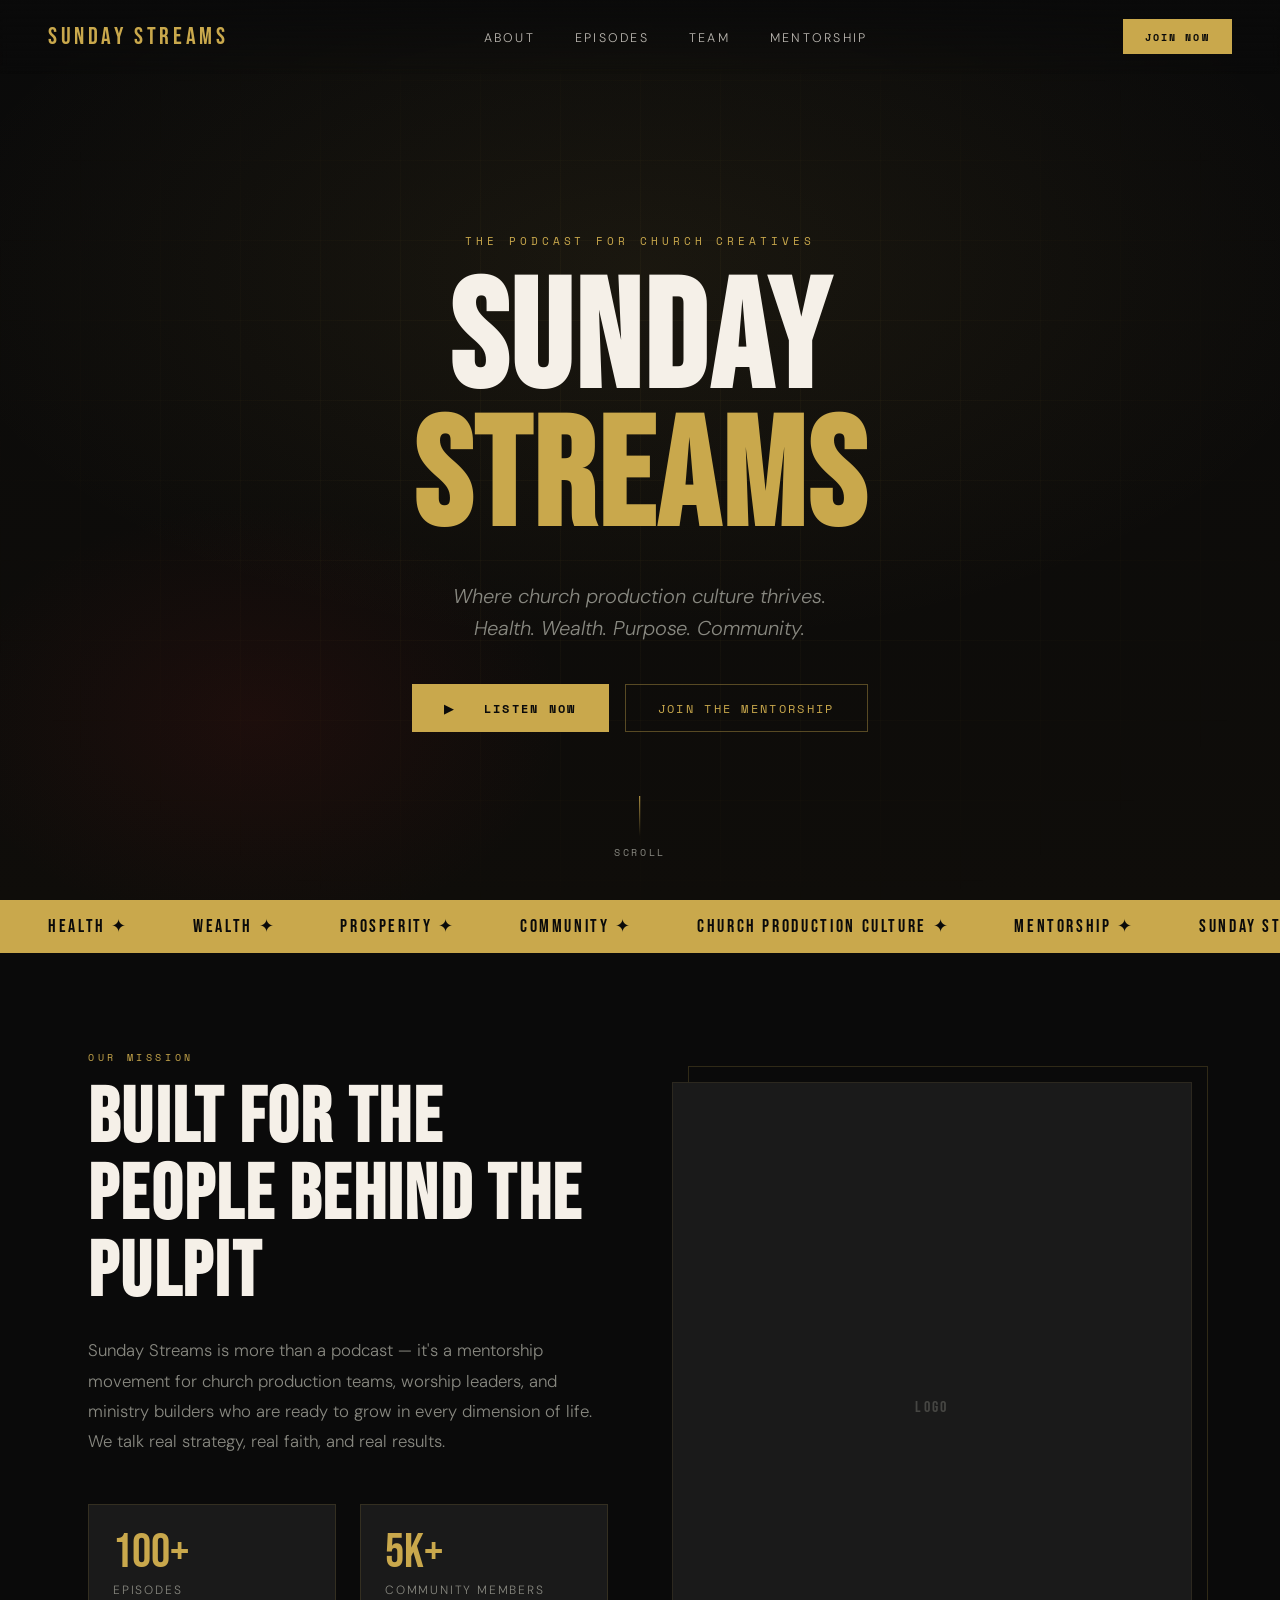
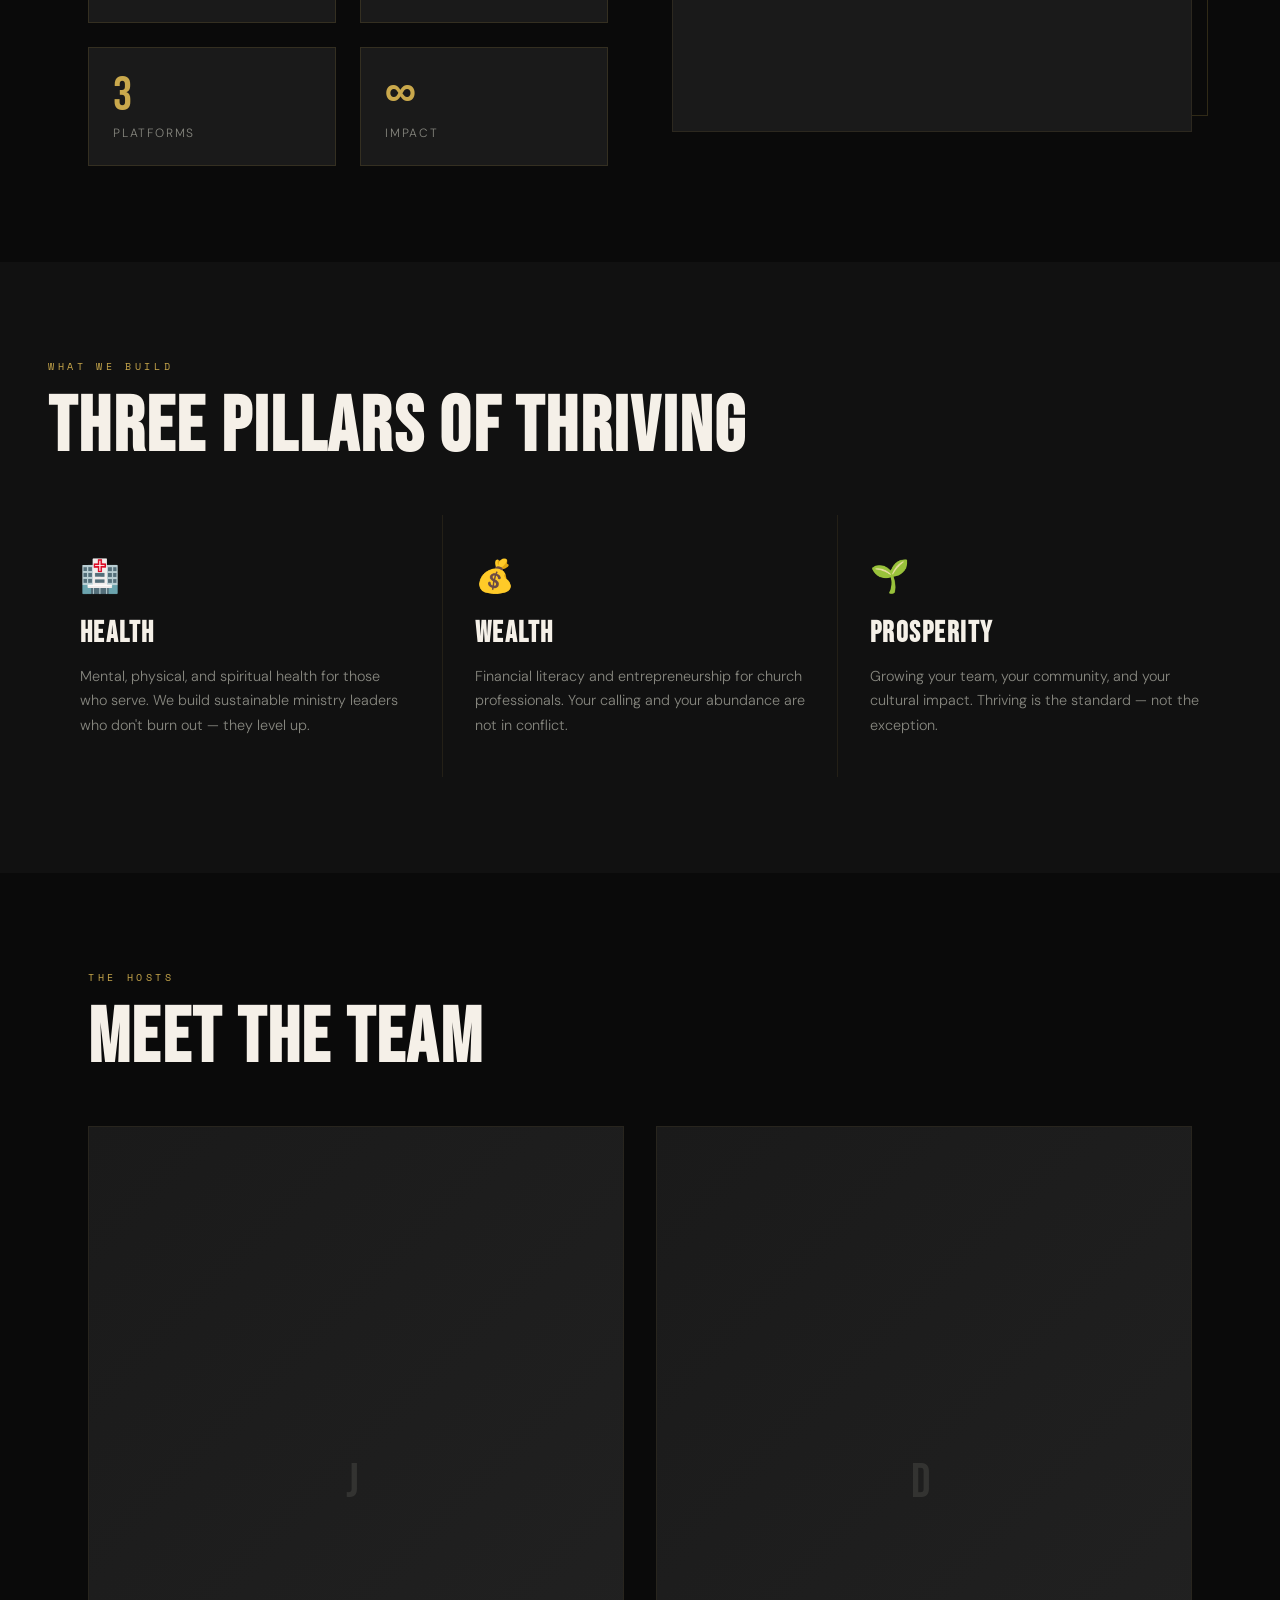
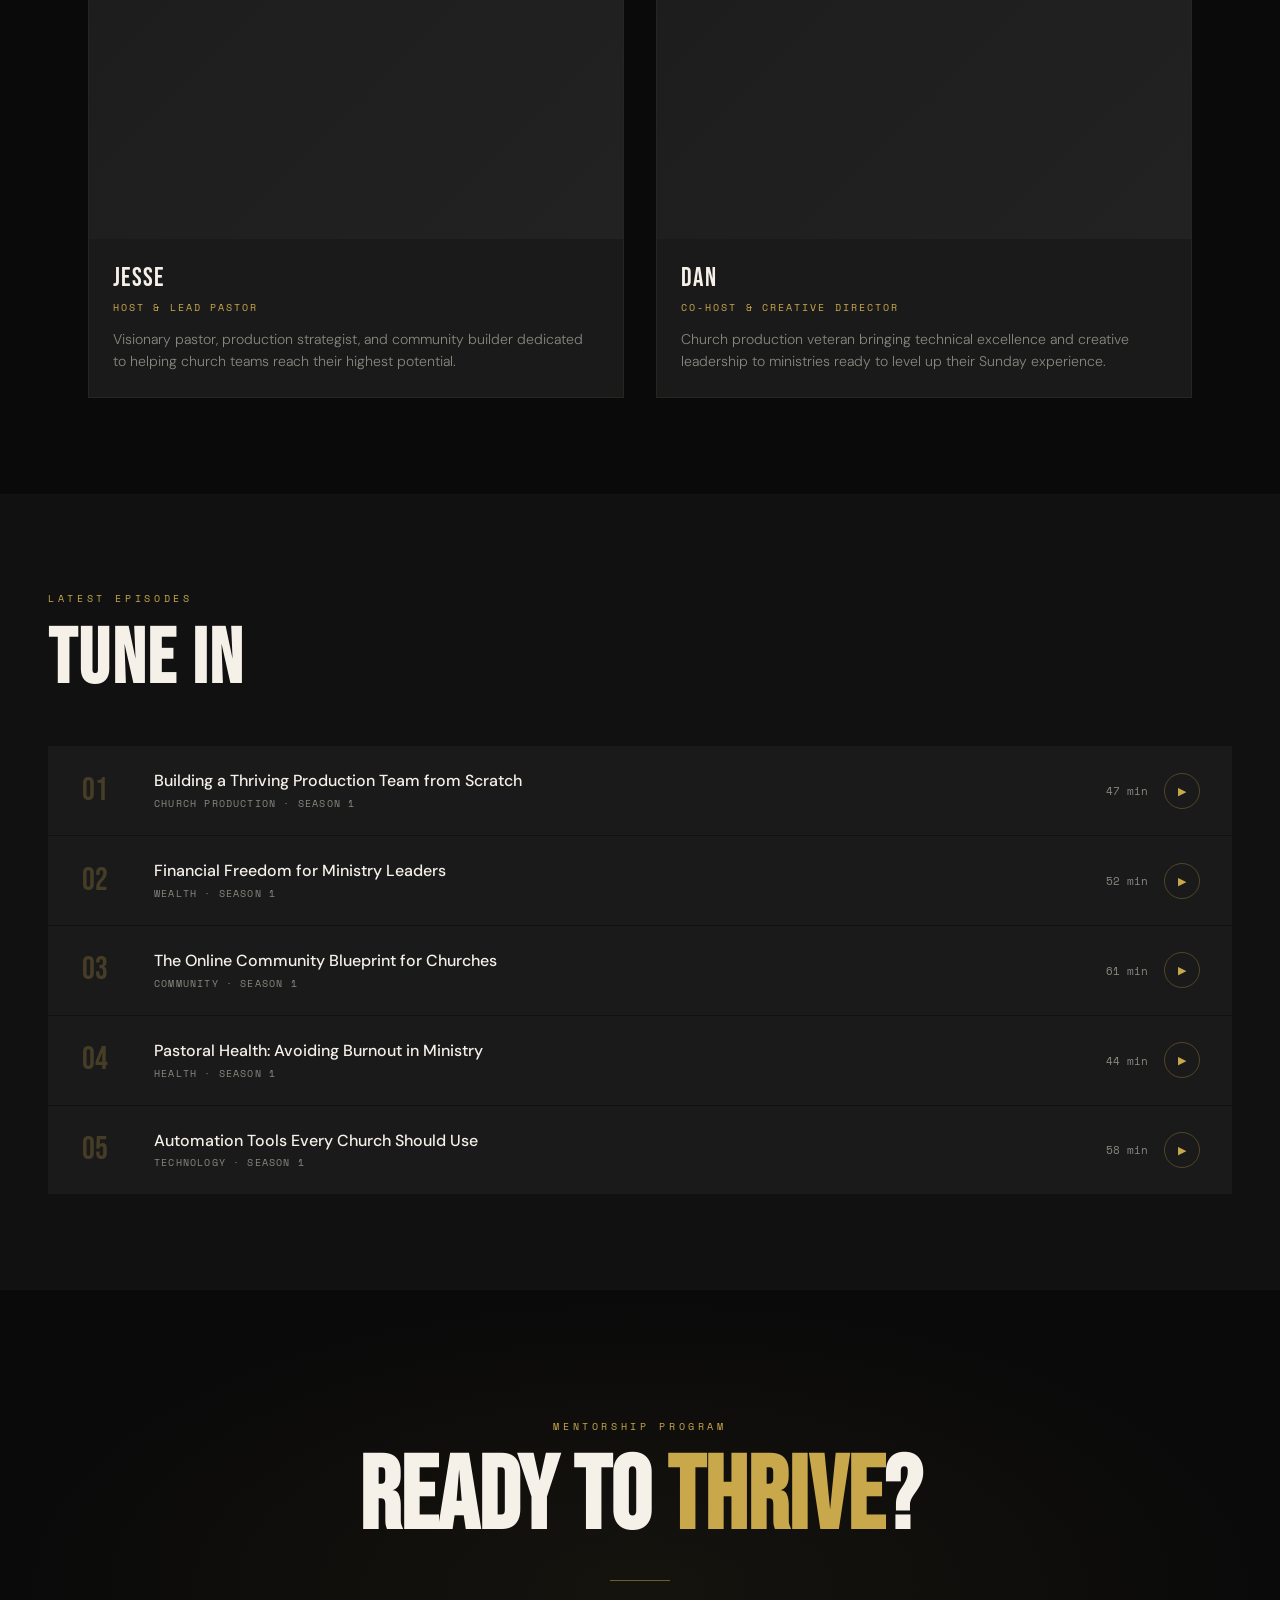
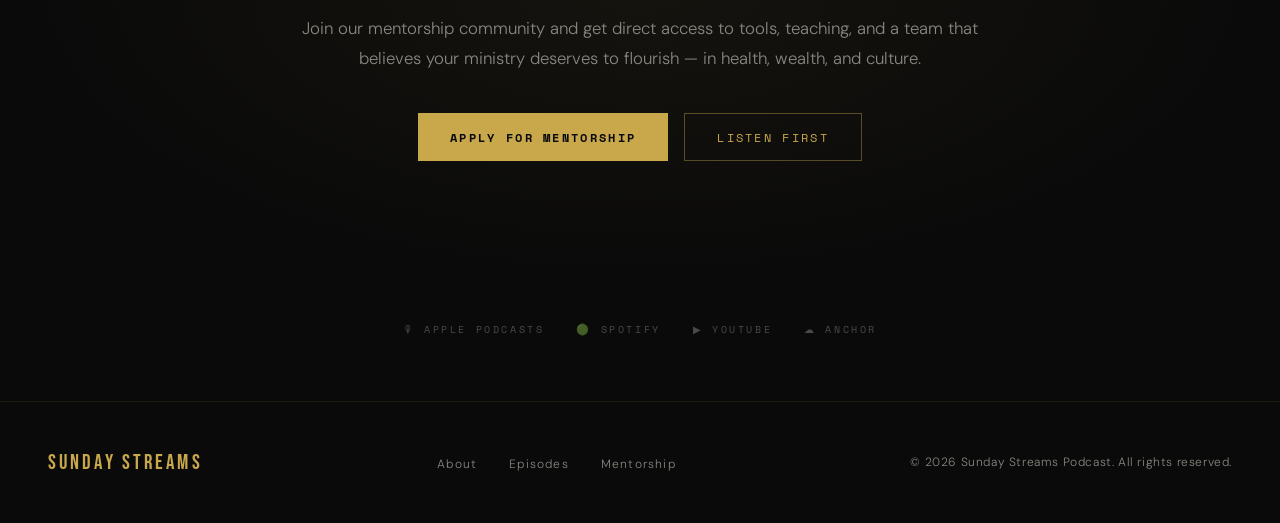
==== index.html @ 744dfc83 "Deploy: Sunday Streams Podcast site rebuild" ====
<!DOCTYPE html>
<html lang="en">
<head>
<meta charset="UTF-8">
<meta name="viewport" content="width=device-width, initial-scale=1.0">
<title>Sunday Streams Podcast | Church Production Culture</title>
<link rel="preconnect" href="https://fonts.googleapis.com">
<link href="https://fonts.googleapis.com/css2?family=Bebas+Neue&family=DM+Sans:ital,wght@0,300;0,400;0,500;1,300&family=Space+Mono:wght@400;700&display=swap" rel="stylesheet">
<style>
  :root {
    --gold: #C9A84C;
    --gold-light: #E8C96A;
    --black: #0A0A0A;
    --dark: #111111;
    --dark-2: #1A1A1A;
    --white: #F5F0E8;
    --grey: #888880;
    --accent: #8B1A1A;
  }

  *, *::before, *::after { box-sizing: border-box; margin: 0; padding: 0; }

  html { scroll-behavior: smooth; }

  body {
    background: var(--black);
    color: var(--white);
    font-family: 'DM Sans', sans-serif;
    font-weight: 300;
    overflow-x: hidden;
  }

  /* ── NAV ── */
  nav {
    position: fixed; top: 0; left: 0; right: 0; z-index: 100;
    display: flex; align-items: center; justify-content: space-between;
    padding: 1.2rem 3rem;
    background: linear-gradient(to bottom, rgba(10,10,10,0.95), transparent);
    backdrop-filter: blur(4px);
  }
  .nav-logo {
    font-family: 'Bebas Neue', sans-serif;
    font-size: 1.5rem;
    letter-spacing: 0.15em;
    color: var(--gold);
    text-decoration: none;
  }
  .nav-links { display: flex; gap: 2.5rem; list-style: none; }
  .nav-links a {
    color: var(--white);
    text-decoration: none;
    font-size: 0.78rem;
    letter-spacing: 0.18em;
    text-transform: uppercase;
    opacity: 0.75;
    transition: opacity 0.2s, color 0.2s;
  }
  .nav-links a:hover { opacity: 1; color: var(--gold); }

  /* ── HERO ── */
  .hero {
    min-height: 100vh;
    display: grid;
    place-items: center;
    position: relative;
    overflow: hidden;
    padding: 8rem 3rem 4rem;
    text-align: center;
  }

  .hero-bg {
    position: absolute; inset: 0;
    background:
      radial-gradient(ellipse 80% 60% at 50% 30%, rgba(201,168,76,0.08) 0%, transparent 70%),
      radial-gradient(ellipse 40% 40% at 20% 80%, rgba(139,26,26,0.12) 0%, transparent 60%),
      linear-gradient(180deg, #0A0A0A 0%, #0f0d0a 100%);
  }

  /* Animated cross/grid lines */
  .hero-bg::before {
    content: '';
    position: absolute; inset: 0;
    background-image:
      linear-gradient(rgba(201,168,76,0.04) 1px, transparent 1px),
      linear-gradient(90deg, rgba(201,168,76,0.04) 1px, transparent 1px);
    background-size: 80px 80px;
    mask-image: radial-gradient(ellipse at center, black 30%, transparent 80%);
  }

  .hero-content { position: relative; z-index: 1; max-width: 900px; }

  .hero-eyebrow {
    font-family: 'Space Mono', monospace;
    font-size: 0.7rem;
    letter-spacing: 0.35em;
    text-transform: uppercase;
    color: var(--gold);
    margin-bottom: 1.5rem;
    opacity: 0;
    animation: fadeUp 0.8s 0.2s forwards;
  }

  .hero-title {
    font-family: 'Bebas Neue', sans-serif;
    font-size: clamp(4.5rem, 12vw, 10rem);
    line-height: 0.9;
    letter-spacing: 0.02em;
    color: var(--white);
    margin-bottom: 0.2em;
    opacity: 0;
    animation: fadeUp 0.8s 0.4s forwards;
  }
  .hero-title span { color: var(--gold); }

  .hero-subtitle {
    font-size: clamp(1rem, 2vw, 1.25rem);
    font-weight: 300;
    font-style: italic;
    color: var(--grey);
    margin: 1.5rem 0 2.5rem;
    opacity: 0;
    animation: fadeUp 0.8s 0.6s forwards;
    line-height: 1.6;
  }

  .hero-ctas {
    display: flex; gap: 1rem; justify-content: center; flex-wrap: wrap;
    opacity: 0;
    animation: fadeUp 0.8s 0.8s forwards;
  }

  .btn-primary {
    display: inline-flex; align-items: center; gap: 0.6rem;
    padding: 0.9rem 2rem;
    background: var(--gold);
    color: var(--black);
    font-family: 'Space Mono', monospace;
    font-size: 0.72rem;
    letter-spacing: 0.2em;
    text-transform: uppercase;
    text-decoration: none;
    font-weight: 700;
    transition: background 0.2s, transform 0.15s;
  }
  .btn-primary:hover { background: var(--gold-light); transform: translateY(-2px); }

  .btn-outline {
    display: inline-flex; align-items: center; gap: 0.6rem;
    padding: 0.9rem 2rem;
    border: 1px solid rgba(201,168,76,0.4);
    color: var(--gold);
    font-family: 'Space Mono', monospace;
    font-size: 0.72rem;
    letter-spacing: 0.2em;
    text-transform: uppercase;
    text-decoration: none;
    transition: border-color 0.2s, background 0.2s, transform 0.15s;
  }
  .btn-outline:hover { border-color: var(--gold); background: rgba(201,168,76,0.06); transform: translateY(-2px); }

  .hero-scroll {
    position: absolute; bottom: 2.5rem; left: 50%; transform: translateX(-50%);
    display: flex; flex-direction: column; align-items: center; gap: 0.5rem;
    color: var(--grey); font-size: 0.65rem; letter-spacing: 0.25em; text-transform: uppercase;
    font-family: 'Space Mono', monospace;
    animation: pulse 2s ease-in-out infinite;
  }
  .scroll-line {
    width: 1px; height: 40px;
    background: linear-gradient(to bottom, var(--gold), transparent);
  }

  /* ── MISSION STRIP ── */
  .mission-strip {
    background: var(--gold);
    padding: 1rem 3rem;
    overflow: hidden;
  }
  .ticker {
    display: flex; gap: 4rem;
    animation: ticker 20s linear infinite;
    white-space: nowrap;
  }
  .ticker span {
    font-family: 'Bebas Neue', sans-serif;
    font-size: 1.1rem;
    letter-spacing: 0.15em;
    color: var(--black);
  }
  .ticker-dot { color: var(--accent); }

  /* ── ABOUT ── */
  .section { padding: 6rem 3rem; max-width: 1200px; margin: 0 auto; }
  .section-label {
    font-family: 'Space Mono', monospace;
    font-size: 0.65rem;
    letter-spacing: 0.35em;
    text-transform: uppercase;
    color: var(--gold);
    margin-bottom: 1rem;
  }
  .section-title {
    font-family: 'Bebas Neue', sans-serif;
    font-size: clamp(2.5rem, 6vw, 5rem);
    line-height: 1;
    letter-spacing: 0.03em;
    color: var(--white);
    margin-bottom: 1.5rem;
  }
  .section-body {
    font-size: 1.05rem;
    line-height: 1.8;
    color: var(--grey);
    max-width: 640px;
  }

  .about-grid {
    display: grid;
    grid-template-columns: 1fr 1fr;
    gap: 4rem;
    align-items: center;
    padding: 6rem 3rem;
    max-width: 1200px;
    margin: 0 auto;
  }

  .about-stats {
    display: grid;
    grid-template-columns: 1fr 1fr;
    gap: 1.5rem;
    margin-top: 3rem;
  }
  .stat-card {
    border: 1px solid rgba(201,168,76,0.15);
    padding: 1.5rem;
    background: var(--dark-2);
  }
  .stat-number {
    font-family: 'Bebas Neue', sans-serif;
    font-size: 3rem;
    color: var(--gold);
    line-height: 1;
  }
  .stat-label {
    font-size: 0.75rem;
    letter-spacing: 0.15em;
    text-transform: uppercase;
    color: var(--grey);
    margin-top: 0.3rem;
  }

  .about-image-block {
    position: relative;
  }
  .about-image-block::before {
    content: '';
    position: absolute;
    top: -1rem; right: -1rem;
    width: 100%; height: 100%;
    border: 1px solid rgba(201,168,76,0.2);
    z-index: 0;
  }
  .about-image-block img {
    width: 100%;
    display: block;
    position: relative;
    z-index: 1;
    filter: grayscale(20%) contrast(1.05);
  }
  .about-image-placeholder {
    width: 100%;
    aspect-ratio: 4/5;
    background: var(--dark-2);
    display: flex;
    align-items: center;
    justify-content: center;
    position: relative;
    z-index: 1;
    border: 1px solid rgba(201,168,76,0.1);
  }
  .placeholder-text {
    font-family: 'Bebas Neue', sans-serif;
    font-size: 1rem;
    letter-spacing: 0.15em;
    color: var(--grey);
    opacity: 0.4;
  }

  /* ── PILLARS ── */
  .pillars-section {
    background: var(--dark);
    padding: 6rem 3rem;
  }
  .pillars-inner { max-width: 1200px; margin: 0 auto; }
  .pillars-grid {
    display: grid;
    grid-template-columns: repeat(3, 1fr);
    gap: 1px;
    background: rgba(201,168,76,0.1);
    margin-top: 3rem;
  }
  .pillar-card {
    background: var(--dark);
    padding: 2.5rem 2rem;
    position: relative;
    overflow: hidden;
    transition: background 0.3s;
  }
  .pillar-card:hover { background: var(--dark-2); }
  .pillar-card::after {
    content: '';
    position: absolute;
    bottom: 0; left: 0; right: 0;
    height: 2px;
    background: var(--gold);
    transform: scaleX(0);
    transition: transform 0.3s;
    transform-origin: left;
  }
  .pillar-card:hover::after { transform: scaleX(1); }

  .pillar-icon {
    font-size: 2rem;
    margin-bottom: 1.2rem;
    display: block;
  }
  .pillar-title {
    font-family: 'Bebas Neue', sans-serif;
    font-size: 1.8rem;
    letter-spacing: 0.05em;
    color: var(--white);
    margin-bottom: 0.8rem;
  }
  .pillar-body {
    font-size: 0.9rem;
    line-height: 1.7;
    color: var(--grey);
  }

  /* ── TEAM ── */
  .team-section { padding: 6rem 3rem; max-width: 1200px; margin: 0 auto; }
  .team-grid {
    display: grid;
    grid-template-columns: repeat(auto-fit, minmax(280px, 1fr));
    gap: 2rem;
    margin-top: 3rem;
  }
  .team-card {
    background: var(--dark-2);
    border: 1px solid rgba(201,168,76,0.08);
    overflow: hidden;
    transition: border-color 0.3s, transform 0.3s;
  }
  .team-card:hover { border-color: rgba(201,168,76,0.3); transform: translateY(-4px); }
  .team-photo {
    width: 100%;
    aspect-ratio: 3/4;
    object-fit: cover;
    display: block;
    filter: grayscale(30%);
    transition: filter 0.3s;
  }
  .team-card:hover .team-photo { filter: grayscale(0); }
  .team-photo-placeholder {
    width: 100%;
    aspect-ratio: 3/4;
    background: linear-gradient(135deg, #1a1a1a, #222);
    display: flex;
    align-items: center;
    justify-content: center;
  }
  .team-info { padding: 1.5rem; }
  .team-name {
    font-family: 'Bebas Neue', sans-serif;
    font-size: 1.6rem;
    letter-spacing: 0.05em;
    color: var(--white);
  }
  .team-role {
    font-family: 'Space Mono', monospace;
    font-size: 0.65rem;
    letter-spacing: 0.2em;
    text-transform: uppercase;
    color: var(--gold);
    margin: 0.3rem 0 0.8rem;
  }
  .team-bio { font-size: 0.88rem; line-height: 1.6; color: var(--grey); }

  /* ── EPISODES ── */
  .episodes-section {
    background: var(--dark);
    padding: 6rem 3rem;
  }
  .episodes-inner { max-width: 1200px; margin: 0 auto; }
  .episode-list { margin-top: 3rem; display: flex; flex-direction: column; gap: 1px; }
  .episode-item {
    background: var(--dark-2);
    display: grid;
    grid-template-columns: auto 1fr auto;
    gap: 1.5rem;
    align-items: center;
    padding: 1.5rem 2rem;
    cursor: pointer;
    transition: background 0.2s;
    border-left: 2px solid transparent;
  }
  .episode-item:hover { background: #222; border-left-color: var(--gold); }
  .ep-num {
    font-family: 'Bebas Neue', sans-serif;
    font-size: 2rem;
    color: rgba(201,168,76,0.25);
    min-width: 3rem;
    line-height: 1;
  }
  .ep-title {
    font-family: 'DM Sans', sans-serif;
    font-size: 1rem;
    font-weight: 500;
    color: var(--white);
    margin-bottom: 0.3rem;
  }
  .ep-meta {
    font-family: 'Space Mono', monospace;
    font-size: 0.62rem;
    letter-spacing: 0.12em;
    color: var(--grey);
    text-transform: uppercase;
  }
  .ep-duration {
    font-family: 'Space Mono', monospace;
    font-size: 0.7rem;
    color: var(--grey);
    white-space: nowrap;
  }
  .play-btn {
    width: 36px; height: 36px;
    border-radius: 50%;
    border: 1px solid rgba(201,168,76,0.3);
    display: flex; align-items: center; justify-content: center;
    color: var(--gold);
    font-size: 0.7rem;
    transition: background 0.2s, border-color 0.2s;
    flex-shrink: 0;
  }
  .episode-item:hover .play-btn { background: var(--gold); color: var(--black); border-color: var(--gold); }

  /* ── MENTORSHIP CTA ── */
  .cta-section {
    padding: 8rem 3rem;
    text-align: center;
    position: relative;
    overflow: hidden;
  }
  .cta-section::before {
    content: '';
    position: absolute; inset: 0;
    background: radial-gradient(ellipse 70% 70% at 50% 50%, rgba(201,168,76,0.06) 0%, transparent 70%);
  }
  .cta-inner { position: relative; z-index: 1; max-width: 700px; margin: 0 auto; }
  .cta-title {
    font-family: 'Bebas Neue', sans-serif;
    font-size: clamp(3rem, 8vw, 7rem);
    line-height: 0.95;
    color: var(--white);
    margin-bottom: 1.5rem;
  }
  .cta-title em { color: var(--gold); font-style: normal; }
  .cta-body {
    font-size: 1.05rem;
    line-height: 1.8;
    color: var(--grey);
    margin-bottom: 2.5rem;
  }
  .divider {
    width: 60px; height: 1px;
    background: var(--gold);
    margin: 2rem auto;
    opacity: 0.5;
  }

  /* ── PLATFORMS ── */
  .platforms {
    display: flex;
    justify-content: center;
    gap: 2rem;
    flex-wrap: wrap;
    padding: 2rem 3rem 4rem;
    opacity: 0.5;
  }
  .platform-badge {
    font-family: 'Space Mono', monospace;
    font-size: 0.65rem;
    letter-spacing: 0.25em;
    text-transform: uppercase;
    color: var(--grey);
    display: flex;
    align-items: center;
    gap: 0.5rem;
    text-decoration: none;
    transition: color 0.2s, opacity 0.2s;
  }
  .platform-badge:hover { color: var(--gold); opacity: 1; }

  /* ── FOOTER ── */
  footer {
    border-top: 1px solid rgba(201,168,76,0.1);
    padding: 3rem;
    display: flex;
    justify-content: space-between;
    align-items: center;
    flex-wrap: wrap;
    gap: 1rem;
  }
  .footer-logo {
    font-family: 'Bebas Neue', sans-serif;
    font-size: 1.3rem;
    letter-spacing: 0.15em;
    color: var(--gold);
  }
  .footer-copy {
    font-size: 0.75rem;
    color: var(--grey);
    letter-spacing: 0.05em;
  }
  .footer-links {
    display: flex; gap: 2rem; list-style: none;
  }
  .footer-links a {
    color: var(--grey);
    text-decoration: none;
    font-size: 0.75rem;
    letter-spacing: 0.1em;
    transition: color 0.2s;
  }
  .footer-links a:hover { color: var(--gold); }

  /* ── ANIMATIONS ── */
  @keyframes fadeUp {
    from { opacity: 0; transform: translateY(24px); }
    to { opacity: 1; transform: translateY(0); }
  }
  @keyframes ticker {
    from { transform: translateX(0); }
    to { transform: translateX(-50%); }
  }
  @keyframes pulse {
    0%, 100% { opacity: 0.4; }
    50% { opacity: 1; }
  }

  /* ── RESPONSIVE ── */
  @media (max-width: 768px) {
    nav { padding: 1rem 1.5rem; }
    .nav-links { display: none; }
    .about-grid { grid-template-columns: 1fr; gap: 2rem; }
    .pillars-grid { grid-template-columns: 1fr; }
    .section, .team-section { padding: 4rem 1.5rem; }
    .pillars-section, .episodes-section { padding: 4rem 1.5rem; }
    footer { flex-direction: column; text-align: center; padding: 2rem 1.5rem; }
  }
</style>
</head>
<body>

<!-- NAV -->
<nav>
  <a href="#" class="nav-logo">Sunday Streams</a>
  <ul class="nav-links">
    <li><a href="#about">About</a></li>
    <li><a href="#episodes">Episodes</a></li>
    <li><a href="#team">Team</a></li>
    <li><a href="#mentorship">Mentorship</a></li>
  </ul>
  <a href="#mentorship" class="btn-primary" style="padding:0.6rem 1.4rem;font-size:0.65rem;">Join Now</a>
</nav>

<!-- HERO -->
<section class="hero">
  <div class="hero-bg"></div>
  <div class="hero-content">
    <p class="hero-eyebrow">The Podcast for Church Creatives</p>
    <h1 class="hero-title">Sunday<br><span>Streams</span></h1>
    <p class="hero-subtitle">
      Where church production culture thrives.<br>
      Health. Wealth. Purpose. Community.
    </p>
    <div class="hero-ctas">
      <a href="#episodes" class="btn-primary">▶ &nbsp; Listen Now</a>
      <a href="#mentorship" class="btn-outline">Join the Mentorship</a>
    </div>
  </div>
  <div class="hero-scroll">
    <div class="scroll-line"></div>
    Scroll
  </div>
</section>

<!-- TICKER -->
<div class="mission-strip">
  <div class="ticker">
    <span>Health <span class="ticker-dot">✦</span></span>
    <span>Wealth <span class="ticker-dot">✦</span></span>
    <span>Prosperity <span class="ticker-dot">✦</span></span>
    <span>Community <span class="ticker-dot">✦</span></span>
    <span>Church Production Culture <span class="ticker-dot">✦</span></span>
    <span>Mentorship <span class="ticker-dot">✦</span></span>
    <span>Sunday Streams Podcast <span class="ticker-dot">✦</span></span>
    <!-- duplicate for seamless loop -->
    <span>Health <span class="ticker-dot">✦</span></span>
    <span>Wealth <span class="ticker-dot">✦</span></span>
    <span>Prosperity <span class="ticker-dot">✦</span></span>
    <span>Community <span class="ticker-dot">✦</span></span>
    <span>Church Production Culture <span class="ticker-dot">✦</span></span>
    <span>Mentorship <span class="ticker-dot">✦</span></span>
    <span>Sunday Streams Podcast <span class="ticker-dot">✦</span></span>
  </div>
</div>

<!-- ABOUT -->
<div id="about" class="about-grid">
  <div>
    <p class="section-label">Our Mission</p>
    <h2 class="section-title">Built for the People Behind the Pulpit</h2>
    <p class="section-body">
      Sunday Streams is more than a podcast — it's a mentorship movement for church production teams, 
      worship leaders, and ministry builders who are ready to grow in every dimension of life.
      We talk real strategy, real faith, and real results.
    </p>
    <div class="about-stats">
      <div class="stat-card">
        <div class="stat-number">100+</div>
        <div class="stat-label">Episodes</div>
      </div>
      <div class="stat-card">
        <div class="stat-number">5K+</div>
        <div class="stat-label">Community Members</div>
      </div>
      <div class="stat-card">
        <div class="stat-number">3</div>
        <div class="stat-label">Platforms</div>
      </div>
      <div class="stat-card">
        <div class="stat-number">∞</div>
        <div class="stat-label">Impact</div>
      </div>
    </div>
  </div>
  <div class="about-image-block">
    <div class="about-image-placeholder">
      <span class="placeholder-text">Logo</span>
    </div>
  </div>
</div>

<!-- PILLARS -->
<section class="pillars-section">
  <div class="pillars-inner">
    <p class="section-label">What We Build</p>
    <h2 class="section-title">Three Pillars of Thriving</h2>
    <div class="pillars-grid">
      <div class="pillar-card">
        <span class="pillar-icon">🏥</span>
        <h3 class="pillar-title">Health</h3>
        <p class="pillar-body">
          Mental, physical, and spiritual health for those who serve. 
          We build sustainable ministry leaders who don't burn out — they level up.
        </p>
      </div>
      <div class="pillar-card">
        <span class="pillar-icon">💰</span>
        <h3 class="pillar-title">Wealth</h3>
        <p class="pillar-body">
          Financial literacy and entrepreneurship for church professionals. 
          Your calling and your abundance are not in conflict.
        </p>
      </div>
      <div class="pillar-card">
        <span class="pillar-icon">🌱</span>
        <h3 class="pillar-title">Prosperity</h3>
        <p class="pillar-body">
          Growing your team, your community, and your cultural impact. 
          Thriving is the standard — not the exception.
        </p>
      </div>
    </div>
  </div>
</section>

<!-- TEAM -->
<section id="team" class="team-section">
  <p class="section-label">The Hosts</p>
  <h2 class="section-title">Meet the Team</h2>
  <div class="team-grid">
    <div class="team-card">
      <div class="team-photo-placeholder">
        <span class="placeholder-text" style="font-size:3rem;opacity:0.2;">J</span>
      </div>
      <div class="team-info">
        <div class="team-name">Jesse</div>
        <div class="team-role">Host & Lead Pastor</div>
        <p class="team-bio">Visionary pastor, production strategist, and community builder dedicated to helping church teams reach their highest potential.</p>
      </div>
    </div>
    <div class="team-card">
      <div class="team-photo-placeholder">
        <span class="placeholder-text" style="font-size:3rem;opacity:0.2;">D</span>
      </div>
      <div class="team-info">
        <div class="team-name">Dan</div>
        <div class="team-role">Co-Host & Creative Director</div>
        <p class="team-bio">Church production veteran bringing technical excellence and creative leadership to ministries ready to level up their Sunday experience.</p>
      </div>
    </div>
  </div>
</section>

<!-- EPISODES -->
<section id="episodes" class="episodes-section">
  <div class="episodes-inner">
    <p class="section-label">Latest Episodes</p>
    <h2 class="section-title">Tune In</h2>
    <div class="episode-list">
      <div class="episode-item">
        <div class="ep-num">01</div>
        <div>
          <div class="ep-title">Building a Thriving Production Team from Scratch</div>
          <div class="ep-meta">Church Production · Season 1</div>
        </div>
        <div style="display:flex;align-items:center;gap:1rem;">
          <span class="ep-duration">47 min</span>
          <div class="play-btn">▶</div>
        </div>
      </div>
      <div class="episode-item">
        <div class="ep-num">02</div>
        <div>
          <div class="ep-title">Financial Freedom for Ministry Leaders</div>
          <div class="ep-meta">Wealth · Season 1</div>
        </div>
        <div style="display:flex;align-items:center;gap:1rem;">
          <span class="ep-duration">52 min</span>
          <div class="play-btn">▶</div>
        </div>
      </div>
      <div class="episode-item">
        <div class="ep-num">03</div>
        <div>
          <div class="ep-title">The Online Community Blueprint for Churches</div>
          <div class="ep-meta">Community · Season 1</div>
        </div>
        <div style="display:flex;align-items:center;gap:1rem;">
          <span class="ep-duration">61 min</span>
          <div class="play-btn">▶</div>
        </div>
      </div>
      <div class="episode-item">
        <div class="ep-num">04</div>
        <div>
          <div class="ep-title">Pastoral Health: Avoiding Burnout in Ministry</div>
          <div class="ep-meta">Health · Season 1</div>
        </div>
        <div style="display:flex;align-items:center;gap:1rem;">
          <span class="ep-duration">44 min</span>
          <div class="play-btn">▶</div>
        </div>
      </div>
      <div class="episode-item">
        <div class="ep-num">05</div>
        <div>
          <div class="ep-title">Automation Tools Every Church Should Use</div>
          <div class="ep-meta">Technology · Season 1</div>
        </div>
        <div style="display:flex;align-items:center;gap:1rem;">
          <span class="ep-duration">58 min</span>
          <div class="play-btn">▶</div>
        </div>
      </div>
    </div>
  </div>
</section>

<!-- MENTORSHIP CTA -->
<section id="mentorship" class="cta-section">
  <div class="cta-inner">
    <p class="section-label">Mentorship Program</p>
    <h2 class="cta-title">Ready to <em>Thrive</em>?</h2>
    <div class="divider"></div>
    <p class="cta-body">
      Join our mentorship community and get direct access to tools, teaching, 
      and a team that believes your ministry deserves to flourish — in health, wealth, and culture.
    </p>
    <div style="display:flex;gap:1rem;justify-content:center;flex-wrap:wrap;">
      <a href="#" class="btn-primary">Apply for Mentorship</a>
      <a href="#episodes" class="btn-outline">Listen First</a>
    </div>
  </div>
</section>

<!-- PLATFORMS -->
<div class="platforms">
  <a href="#" class="platform-badge">🎙 Apple Podcasts</a>
  <a href="#" class="platform-badge">🟢 Spotify</a>
  <a href="#" class="platform-badge">▶ YouTube</a>
  <a href="#" class="platform-badge">☁ Anchor</a>
</div>

<!-- FOOTER -->
<footer>
  <div class="footer-logo">Sunday Streams</div>
  <ul class="footer-links">
    <li><a href="#about">About</a></li>
    <li><a href="#episodes">Episodes</a></li>
    <li><a href="#mentorship">Mentorship</a></li>
  </ul>
  <p class="footer-copy">© 2026 Sunday Streams Podcast. All rights reserved.</p>
</footer>

</body>
</html>
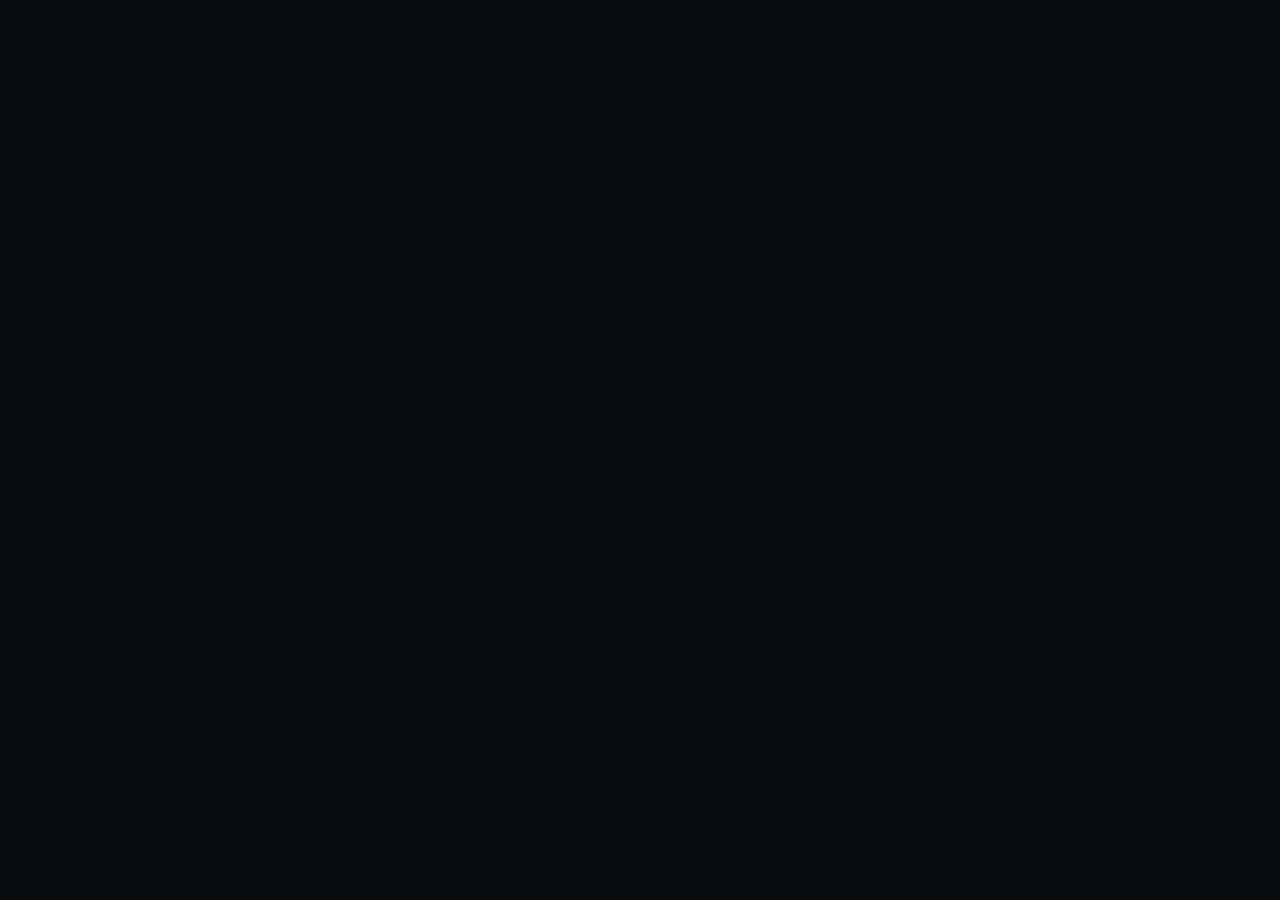
==== commit 8c08f173: "WIJTY site: static site for Who Is Jesus To You (orphan branch, served via Vercel) Rev 7 build: caps" ====
--- a/index.html
+++ b/index.html
@@ -1,819 +1 @@
-<!DOCTYPE html>
-<html lang="en">
-<head>
-<meta charset="UTF-8">
-<meta name="viewport" content="width=device-width, initial-scale=1.0">
-<title>Sunday Streams Podcast | Church Production Culture</title>
-<link rel="preconnect" href="https://fonts.googleapis.com">
-<link href="https://fonts.googleapis.com/css2?family=Bebas+Neue&family=DM+Sans:ital,wght@0,300;0,400;0,500;1,300&family=Space+Mono:wght@400;700&display=swap" rel="stylesheet">
-<style>
-  :root {
-    --gold: #C9A84C;
-    --gold-light: #E8C96A;
-    --black: #0A0A0A;
-    --dark: #111111;
-    --dark-2: #1A1A1A;
-    --white: #F5F0E8;
-    --grey: #888880;
-    --accent: #8B1A1A;
-  }
-
-  *, *::before, *::after { box-sizing: border-box; margin: 0; padding: 0; }
-
-  html { scroll-behavior: smooth; }
-
-  body {
-    background: var(--black);
-    color: var(--white);
-    font-family: 'DM Sans', sans-serif;
-    font-weight: 300;
-    overflow-x: hidden;
-  }
-
-  /* ── NAV ── */
-  nav {
-    position: fixed; top: 0; left: 0; right: 0; z-index: 100;
-    display: flex; align-items: center; justify-content: space-between;
-    padding: 1.2rem 3rem;
-    background: linear-gradient(to bottom, rgba(10,10,10,0.95), transparent);
-    backdrop-filter: blur(4px);
-  }
-  .nav-logo {
-    font-family: 'Bebas Neue', sans-serif;
-    font-size: 1.5rem;
-    letter-spacing: 0.15em;
-    color: var(--gold);
-    text-decoration: none;
-  }
-  .nav-links { display: flex; gap: 2.5rem; list-style: none; }
-  .nav-links a {
-    color: var(--white);
-    text-decoration: none;
-    font-size: 0.78rem;
-    letter-spacing: 0.18em;
-    text-transform: uppercase;
-    opacity: 0.75;
-    transition: opacity 0.2s, color 0.2s;
-  }
-  .nav-links a:hover { opacity: 1; color: var(--gold); }
-
-  /* ── HERO ── */
-  .hero {
-    min-height: 100vh;
-    display: grid;
-    place-items: center;
-    position: relative;
-    overflow: hidden;
-    padding: 8rem 3rem 4rem;
-    text-align: center;
-  }
-
-  .hero-bg {
-    position: absolute; inset: 0;
-    background:
-      radial-gradient(ellipse 80% 60% at 50% 30%, rgba(201,168,76,0.08) 0%, transparent 70%),
-      radial-gradient(ellipse 40% 40% at 20% 80%, rgba(139,26,26,0.12) 0%, transparent 60%),
-      linear-gradient(180deg, #0A0A0A 0%, #0f0d0a 100%);
-  }
-
-  /* Animated cross/grid lines */
-  .hero-bg::before {
-    content: '';
-    position: absolute; inset: 0;
-    background-image:
-      linear-gradient(rgba(201,168,76,0.04) 1px, transparent 1px),
-      linear-gradient(90deg, rgba(201,168,76,0.04) 1px, transparent 1px);
-    background-size: 80px 80px;
-    mask-image: radial-gradient(ellipse at center, black 30%, transparent 80%);
-  }
-
-  .hero-content { position: relative; z-index: 1; max-width: 900px; }
-
-  .hero-eyebrow {
-    font-family: 'Space Mono', monospace;
-    font-size: 0.7rem;
-    letter-spacing: 0.35em;
-    text-transform: uppercase;
-    color: var(--gold);
-    margin-bottom: 1.5rem;
-    opacity: 0;
-    animation: fadeUp 0.8s 0.2s forwards;
-  }
-
-  .hero-title {
-    font-family: 'Bebas Neue', sans-serif;
-    font-size: clamp(4.5rem, 12vw, 10rem);
-    line-height: 0.9;
-    letter-spacing: 0.02em;
-    color: var(--white);
-    margin-bottom: 0.2em;
-    opacity: 0;
-    animation: fadeUp 0.8s 0.4s forwards;
-  }
-  .hero-title span { color: var(--gold); }
-
-  .hero-subtitle {
-    font-size: clamp(1rem, 2vw, 1.25rem);
-    font-weight: 300;
-    font-style: italic;
-    color: var(--grey);
-    margin: 1.5rem 0 2.5rem;
-    opacity: 0;
-    animation: fadeUp 0.8s 0.6s forwards;
-    line-height: 1.6;
-  }
-
-  .hero-ctas {
-    display: flex; gap: 1rem; justify-content: center; flex-wrap: wrap;
-    opacity: 0;
-    animation: fadeUp 0.8s 0.8s forwards;
-  }
-
-  .btn-primary {
-    display: inline-flex; align-items: center; gap: 0.6rem;
-    padding: 0.9rem 2rem;
-    background: var(--gold);
-    color: var(--black);
-    font-family: 'Space Mono', monospace;
-    font-size: 0.72rem;
-    letter-spacing: 0.2em;
-    text-transform: uppercase;
-    text-decoration: none;
-    font-weight: 700;
-    transition: background 0.2s, transform 0.15s;
-  }
-  .btn-primary:hover { background: var(--gold-light); transform: translateY(-2px); }
-
-  .btn-outline {
-    display: inline-flex; align-items: center; gap: 0.6rem;
-    padding: 0.9rem 2rem;
-    border: 1px solid rgba(201,168,76,0.4);
-    color: var(--gold);
-    font-family: 'Space Mono', monospace;
-    font-size: 0.72rem;
-    letter-spacing: 0.2em;
-    text-transform: uppercase;
-    text-decoration: none;
-    transition: border-color 0.2s, background 0.2s, transform 0.15s;
-  }
-  .btn-outline:hover { border-color: var(--gold); background: rgba(201,168,76,0.06); transform: translateY(-2px); }
-
-  .hero-scroll {
-    position: absolute; bottom: 2.5rem; left: 50%; transform: translateX(-50%);
-    display: flex; flex-direction: column; align-items: center; gap: 0.5rem;
-    color: var(--grey); font-size: 0.65rem; letter-spacing: 0.25em; text-transform: uppercase;
-    font-family: 'Space Mono', monospace;
-    animation: pulse 2s ease-in-out infinite;
-  }
-  .scroll-line {
-    width: 1px; height: 40px;
-    background: linear-gradient(to bottom, var(--gold), transparent);
-  }
-
-  /* ── MISSION STRIP ── */
-  .mission-strip {
-    background: var(--gold);
-    padding: 1rem 3rem;
-    overflow: hidden;
-  }
-  .ticker {
-    display: flex; gap: 4rem;
-    animation: ticker 20s linear infinite;
-    white-space: nowrap;
-  }
-  .ticker span {
-    font-family: 'Bebas Neue', sans-serif;
-    font-size: 1.1rem;
-    letter-spacing: 0.15em;
-    color: var(--black);
-  }
-  .ticker-dot { color: var(--accent); }
-
-  /* ── ABOUT ── */
-  .section { padding: 6rem 3rem; max-width: 1200px; margin: 0 auto; }
-  .section-label {
-    font-family: 'Space Mono', monospace;
-    font-size: 0.65rem;
-    letter-spacing: 0.35em;
-    text-transform: uppercase;
-    color: var(--gold);
-    margin-bottom: 1rem;
-  }
-  .section-title {
-    font-family: 'Bebas Neue', sans-serif;
-    font-size: clamp(2.5rem, 6vw, 5rem);
-    line-height: 1;
-    letter-spacing: 0.03em;
-    color: var(--white);
-    margin-bottom: 1.5rem;
-  }
-  .section-body {
-    font-size: 1.05rem;
-    line-height: 1.8;
-    color: var(--grey);
-    max-width: 640px;
-  }
-
-  .about-grid {
-    display: grid;
-    grid-template-columns: 1fr 1fr;
-    gap: 4rem;
-    align-items: center;
-    padding: 6rem 3rem;
-    max-width: 1200px;
-    margin: 0 auto;
-  }
-
-  .about-stats {
-    display: grid;
-    grid-template-columns: 1fr 1fr;
-    gap: 1.5rem;
-    margin-top: 3rem;
-  }
-  .stat-card {
-    border: 1px solid rgba(201,168,76,0.15);
-    padding: 1.5rem;
-    background: var(--dark-2);
-  }
-  .stat-number {
-    font-family: 'Bebas Neue', sans-serif;
-    font-size: 3rem;
-    color: var(--gold);
-    line-height: 1;
-  }
-  .stat-label {
-    font-size: 0.75rem;
-    letter-spacing: 0.15em;
-    text-transform: uppercase;
-    color: var(--grey);
-    margin-top: 0.3rem;
-  }
-
-  .about-image-block {
-    position: relative;
-  }
-  .about-image-block::before {
-    content: '';
-    position: absolute;
-    top: -1rem; right: -1rem;
-    width: 100%; height: 100%;
-    border: 1px solid rgba(201,168,76,0.2);
-    z-index: 0;
-  }
-  .about-image-block img {
-    width: 100%;
-    display: block;
-    position: relative;
-    z-index: 1;
-    filter: grayscale(20%) contrast(1.05);
-  }
-  .about-image-placeholder {
-    width: 100%;
-    aspect-ratio: 4/5;
-    background: var(--dark-2);
-    display: flex;
-    align-items: center;
-    justify-content: center;
-    position: relative;
-    z-index: 1;
-    border: 1px solid rgba(201,168,76,0.1);
-  }
-  .placeholder-text {
-    font-family: 'Bebas Neue', sans-serif;
-    font-size: 1rem;
-    letter-spacing: 0.15em;
-    color: var(--grey);
-    opacity: 0.4;
-  }
-
-  /* ── PILLARS ── */
-  .pillars-section {
-    background: var(--dark);
-    padding: 6rem 3rem;
-  }
-  .pillars-inner { max-width: 1200px; margin: 0 auto; }
-  .pillars-grid {
-    display: grid;
-    grid-template-columns: repeat(3, 1fr);
-    gap: 1px;
-    background: rgba(201,168,76,0.1);
-    margin-top: 3rem;
-  }
-  .pillar-card {
-    background: var(--dark);
-    padding: 2.5rem 2rem;
-    position: relative;
-    overflow: hidden;
-    transition: background 0.3s;
-  }
-  .pillar-card:hover { background: var(--dark-2); }
-  .pillar-card::after {
-    content: '';
-    position: absolute;
-    bottom: 0; left: 0; right: 0;
-    height: 2px;
-    background: var(--gold);
-    transform: scaleX(0);
-    transition: transform 0.3s;
-    transform-origin: left;
-  }
-  .pillar-card:hover::after { transform: scaleX(1); }
-
-  .pillar-icon {
-    font-size: 2rem;
-    margin-bottom: 1.2rem;
-    display: block;
-  }
-  .pillar-title {
-    font-family: 'Bebas Neue', sans-serif;
-    font-size: 1.8rem;
-    letter-spacing: 0.05em;
-    color: var(--white);
-    margin-bottom: 0.8rem;
-  }
-  .pillar-body {
-    font-size: 0.9rem;
-    line-height: 1.7;
-    color: var(--grey);
-  }
-
-  /* ── TEAM ── */
-  .team-section { padding: 6rem 3rem; max-width: 1200px; margin: 0 auto; }
-  .team-grid {
-    display: grid;
-    grid-template-columns: repeat(auto-fit, minmax(280px, 1fr));
-    gap: 2rem;
-    margin-top: 3rem;
-  }
-  .team-card {
-    background: var(--dark-2);
-    border: 1px solid rgba(201,168,76,0.08);
-    overflow: hidden;
-    transition: border-color 0.3s, transform 0.3s;
-  }
-  .team-card:hover { border-color: rgba(201,168,76,0.3); transform: translateY(-4px); }
-  .team-photo {
-    width: 100%;
-    aspect-ratio: 3/4;
-    object-fit: cover;
-    display: block;
-    filter: grayscale(30%);
-    transition: filter 0.3s;
-  }
-  .team-card:hover .team-photo { filter: grayscale(0); }
-  .team-photo-placeholder {
-    width: 100%;
-    aspect-ratio: 3/4;
-    background: linear-gradient(135deg, #1a1a1a, #222);
-    display: flex;
-    align-items: center;
-    justify-content: center;
-  }
-  .team-info { padding: 1.5rem; }
-  .team-name {
-    font-family: 'Bebas Neue', sans-serif;
-    font-size: 1.6rem;
-    letter-spacing: 0.05em;
-    color: var(--white);
-  }
-  .team-role {
-    font-family: 'Space Mono', monospace;
-    font-size: 0.65rem;
-    letter-spacing: 0.2em;
-    text-transform: uppercase;
-    color: var(--gold);
-    margin: 0.3rem 0 0.8rem;
-  }
-  .team-bio { font-size: 0.88rem; line-height: 1.6; color: var(--grey); }
-
-  /* ── EPISODES ── */
-  .episodes-section {
-    background: var(--dark);
-    padding: 6rem 3rem;
-  }
-  .episodes-inner { max-width: 1200px; margin: 0 auto; }
-  .episode-list { margin-top: 3rem; display: flex; flex-direction: column; gap: 1px; }
-  .episode-item {
-    background: var(--dark-2);
-    display: grid;
-    grid-template-columns: auto 1fr auto;
-    gap: 1.5rem;
-    align-items: center;
-    padding: 1.5rem 2rem;
-    cursor: pointer;
-    transition: background 0.2s;
-    border-left: 2px solid transparent;
-  }
-  .episode-item:hover { background: #222; border-left-color: var(--gold); }
-  .ep-num {
-    font-family: 'Bebas Neue', sans-serif;
-    font-size: 2rem;
-    color: rgba(201,168,76,0.25);
-    min-width: 3rem;
-    line-height: 1;
-  }
-  .ep-title {
-    font-family: 'DM Sans', sans-serif;
-    font-size: 1rem;
-    font-weight: 500;
-    color: var(--white);
-    margin-bottom: 0.3rem;
-  }
-  .ep-meta {
-    font-family: 'Space Mono', monospace;
-    font-size: 0.62rem;
-    letter-spacing: 0.12em;
-    color: var(--grey);
-    text-transform: uppercase;
-  }
-  .ep-duration {
-    font-family: 'Space Mono', monospace;
-    font-size: 0.7rem;
-    color: var(--grey);
-    white-space: nowrap;
-  }
-  .play-btn {
-    width: 36px; height: 36px;
-    border-radius: 50%;
-    border: 1px solid rgba(201,168,76,0.3);
-    display: flex; align-items: center; justify-content: center;
-    color: var(--gold);
-    font-size: 0.7rem;
-    transition: background 0.2s, border-color 0.2s;
-    flex-shrink: 0;
-  }
-  .episode-item:hover .play-btn { background: var(--gold); color: var(--black); border-color: var(--gold); }
-
-  /* ── MENTORSHIP CTA ── */
-  .cta-section {
-    padding: 8rem 3rem;
-    text-align: center;
-    position: relative;
-    overflow: hidden;
-  }
-  .cta-section::before {
-    content: '';
-    position: absolute; inset: 0;
-    background: radial-gradient(ellipse 70% 70% at 50% 50%, rgba(201,168,76,0.06) 0%, transparent 70%);
-  }
-  .cta-inner { position: relative; z-index: 1; max-width: 700px; margin: 0 auto; }
-  .cta-title {
-    font-family: 'Bebas Neue', sans-serif;
-    font-size: clamp(3rem, 8vw, 7rem);
-    line-height: 0.95;
-    color: var(--white);
-    margin-bottom: 1.5rem;
-  }
-  .cta-title em { color: var(--gold); font-style: normal; }
-  .cta-body {
-    font-size: 1.05rem;
-    line-height: 1.8;
-    color: var(--grey);
-    margin-bottom: 2.5rem;
-  }
-  .divider {
-    width: 60px; height: 1px;
-    background: var(--gold);
-    margin: 2rem auto;
-    opacity: 0.5;
-  }
-
-  /* ── PLATFORMS ── */
-  .platforms {
-    display: flex;
-    justify-content: center;
-    gap: 2rem;
-    flex-wrap: wrap;
-    padding: 2rem 3rem 4rem;
-    opacity: 0.5;
-  }
-  .platform-badge {
-    font-family: 'Space Mono', monospace;
-    font-size: 0.65rem;
-    letter-spacing: 0.25em;
-    text-transform: uppercase;
-    color: var(--grey);
-    display: flex;
-    align-items: center;
-    gap: 0.5rem;
-    text-decoration: none;
-    transition: color 0.2s, opacity 0.2s;
-  }
-  .platform-badge:hover { color: var(--gold); opacity: 1; }
-
-  /* ── FOOTER ── */
-  footer {
-    border-top: 1px solid rgba(201,168,76,0.1);
-    padding: 3rem;
-    display: flex;
-    justify-content: space-between;
-    align-items: center;
-    flex-wrap: wrap;
-    gap: 1rem;
-  }
-  .footer-logo {
-    font-family: 'Bebas Neue', sans-serif;
-    font-size: 1.3rem;
-    letter-spacing: 0.15em;
-    color: var(--gold);
-  }
-  .footer-copy {
-    font-size: 0.75rem;
-    color: var(--grey);
-    letter-spacing: 0.05em;
-  }
-  .footer-links {
-    display: flex; gap: 2rem; list-style: none;
-  }
-  .footer-links a {
-    color: var(--grey);
-    text-decoration: none;
-    font-size: 0.75rem;
-    letter-spacing: 0.1em;
-    transition: color 0.2s;
-  }
-  .footer-links a:hover { color: var(--gold); }
-
-  /* ── ANIMATIONS ── */
-  @keyframes fadeUp {
-    from { opacity: 0; transform: translateY(24px); }
-    to { opacity: 1; transform: translateY(0); }
-  }
-  @keyframes ticker {
-    from { transform: translateX(0); }
-    to { transform: translateX(-50%); }
-  }
-  @keyframes pulse {
-    0%, 100% { opacity: 0.4; }
-    50% { opacity: 1; }
-  }
-
-  /* ── RESPONSIVE ── */
-  @media (max-width: 768px) {
-    nav { padding: 1rem 1.5rem; }
-    .nav-links { display: none; }
-    .about-grid { grid-template-columns: 1fr; gap: 2rem; }
-    .pillars-grid { grid-template-columns: 1fr; }
-    .section, .team-section { padding: 4rem 1.5rem; }
-    .pillars-section, .episodes-section { padding: 4rem 1.5rem; }
-    footer { flex-direction: column; text-align: center; padding: 2rem 1.5rem; }
-  }
-</style>
-</head>
-<body>
-
-<!-- NAV -->
-<nav>
-  <a href="#" class="nav-logo">Sunday Streams</a>
-  <ul class="nav-links">
-    <li><a href="#about">About</a></li>
-    <li><a href="#episodes">Episodes</a></li>
-    <li><a href="#team">Team</a></li>
-    <li><a href="#mentorship">Mentorship</a></li>
-  </ul>
-  <a href="#mentorship" class="btn-primary" style="padding:0.6rem 1.4rem;font-size:0.65rem;">Join Now</a>
-</nav>
-
-<!-- HERO -->
-<section class="hero">
-  <div class="hero-bg"></div>
-  <div class="hero-content">
-    <p class="hero-eyebrow">The Podcast for Church Creatives</p>
-    <h1 class="hero-title">Sunday<br><span>Streams</span></h1>
-    <p class="hero-subtitle">
-      Where church production culture thrives.<br>
-      Health. Wealth. Purpose. Community.
-    </p>
-    <div class="hero-ctas">
-      <a href="#episodes" class="btn-primary">▶ &nbsp; Listen Now</a>
-      <a href="#mentorship" class="btn-outline">Join the Mentorship</a>
-    </div>
-  </div>
-  <div class="hero-scroll">
-    <div class="scroll-line"></div>
-    Scroll
-  </div>
-</section>
-
-<!-- TICKER -->
-<div class="mission-strip">
-  <div class="ticker">
-    <span>Health <span class="ticker-dot">✦</span></span>
-    <span>Wealth <span class="ticker-dot">✦</span></span>
-    <span>Prosperity <span class="ticker-dot">✦</span></span>
-    <span>Community <span class="ticker-dot">✦</span></span>
-    <span>Church Production Culture <span class="ticker-dot">✦</span></span>
-    <span>Mentorship <span class="ticker-dot">✦</span></span>
-    <span>Sunday Streams Podcast <span class="ticker-dot">✦</span></span>
-    <!-- duplicate for seamless loop -->
-    <span>Health <span class="ticker-dot">✦</span></span>
-    <span>Wealth <span class="ticker-dot">✦</span></span>
-    <span>Prosperity <span class="ticker-dot">✦</span></span>
-    <span>Community <span class="ticker-dot">✦</span></span>
-    <span>Church Production Culture <span class="ticker-dot">✦</span></span>
-    <span>Mentorship <span class="ticker-dot">✦</span></span>
-    <span>Sunday Streams Podcast <span class="ticker-dot">✦</span></span>
-  </div>
-</div>
-
-<!-- ABOUT -->
-<div id="about" class="about-grid">
-  <div>
-    <p class="section-label">Our Mission</p>
-    <h2 class="section-title">Built for the People Behind the Pulpit</h2>
-    <p class="section-body">
-      Sunday Streams is more than a podcast — it's a mentorship movement for church production teams, 
-      worship leaders, and ministry builders who are ready to grow in every dimension of life.
-      We talk real strategy, real faith, and real results.
-    </p>
-    <div class="about-stats">
-      <div class="stat-card">
-        <div class="stat-number">100+</div>
-        <div class="stat-label">Episodes</div>
-      </div>
-      <div class="stat-card">
-        <div class="stat-number">5K+</div>
-        <div class="stat-label">Community Members</div>
-      </div>
-      <div class="stat-card">
-        <div class="stat-number">3</div>
-        <div class="stat-label">Platforms</div>
-      </div>
-      <div class="stat-card">
-        <div class="stat-number">∞</div>
-        <div class="stat-label">Impact</div>
-      </div>
-    </div>
-  </div>
-  <div class="about-image-block">
-    <div class="about-image-placeholder">
-      <span class="placeholder-text">Logo</span>
-    </div>
-  </div>
-</div>
-
-<!-- PILLARS -->
-<section class="pillars-section">
-  <div class="pillars-inner">
-    <p class="section-label">What We Build</p>
-    <h2 class="section-title">Three Pillars of Thriving</h2>
-    <div class="pillars-grid">
-      <div class="pillar-card">
-        <span class="pillar-icon">🏥</span>
-        <h3 class="pillar-title">Health</h3>
-        <p class="pillar-body">
-          Mental, physical, and spiritual health for those who serve. 
-          We build sustainable ministry leaders who don't burn out — they level up.
-        </p>
-      </div>
-      <div class="pillar-card">
-        <span class="pillar-icon">💰</span>
-        <h3 class="pillar-title">Wealth</h3>
-        <p class="pillar-body">
-          Financial literacy and entrepreneurship for church professionals. 
-          Your calling and your abundance are not in conflict.
-        </p>
-      </div>
-      <div class="pillar-card">
-        <span class="pillar-icon">🌱</span>
-        <h3 class="pillar-title">Prosperity</h3>
-        <p class="pillar-body">
-          Growing your team, your community, and your cultural impact. 
-          Thriving is the standard — not the exception.
-        </p>
-      </div>
-    </div>
-  </div>
-</section>
-
-<!-- TEAM -->
-<section id="team" class="team-section">
-  <p class="section-label">The Hosts</p>
-  <h2 class="section-title">Meet the Team</h2>
-  <div class="team-grid">
-    <div class="team-card">
-      <div class="team-photo-placeholder">
-        <span class="placeholder-text" style="font-size:3rem;opacity:0.2;">J</span>
-      </div>
-      <div class="team-info">
-        <div class="team-name">Jesse</div>
-        <div class="team-role">Host & Lead Pastor</div>
-        <p class="team-bio">Visionary pastor, production strategist, and community builder dedicated to helping church teams reach their highest potential.</p>
-      </div>
-    </div>
-    <div class="team-card">
-      <div class="team-photo-placeholder">
-        <span class="placeholder-text" style="font-size:3rem;opacity:0.2;">D</span>
-      </div>
-      <div class="team-info">
-        <div class="team-name">Dan</div>
-        <div class="team-role">Co-Host & Creative Director</div>
-        <p class="team-bio">Church production veteran bringing technical excellence and creative leadership to ministries ready to level up their Sunday experience.</p>
-      </div>
-    </div>
-  </div>
-</section>
-
-<!-- EPISODES -->
-<section id="episodes" class="episodes-section">
-  <div class="episodes-inner">
-    <p class="section-label">Latest Episodes</p>
-    <h2 class="section-title">Tune In</h2>
-    <div class="episode-list">
-      <div class="episode-item">
-        <div class="ep-num">01</div>
-        <div>
-          <div class="ep-title">Building a Thriving Production Team from Scratch</div>
-          <div class="ep-meta">Church Production · Season 1</div>
-        </div>
-        <div style="display:flex;align-items:center;gap:1rem;">
-          <span class="ep-duration">47 min</span>
-          <div class="play-btn">▶</div>
-        </div>
-      </div>
-      <div class="episode-item">
-        <div class="ep-num">02</div>
-        <div>
-          <div class="ep-title">Financial Freedom for Ministry Leaders</div>
-          <div class="ep-meta">Wealth · Season 1</div>
-        </div>
-        <div style="display:flex;align-items:center;gap:1rem;">
-          <span class="ep-duration">52 min</span>
-          <div class="play-btn">▶</div>
-        </div>
-      </div>
-      <div class="episode-item">
-        <div class="ep-num">03</div>
-        <div>
-          <div class="ep-title">The Online Community Blueprint for Churches</div>
-          <div class="ep-meta">Community · Season 1</div>
-        </div>
-        <div style="display:flex;align-items:center;gap:1rem;">
-          <span class="ep-duration">61 min</span>
-          <div class="play-btn">▶</div>
-        </div>
-      </div>
-      <div class="episode-item">
-        <div class="ep-num">04</div>
-        <div>
-          <div class="ep-title">Pastoral Health: Avoiding Burnout in Ministry</div>
-          <div class="ep-meta">Health · Season 1</div>
-        </div>
-        <div style="display:flex;align-items:center;gap:1rem;">
-          <span class="ep-duration">44 min</span>
-          <div class="play-btn">▶</div>
-        </div>
-      </div>
-      <div class="episode-item">
-        <div class="ep-num">05</div>
-        <div>
-          <div class="ep-title">Automation Tools Every Church Should Use</div>
-          <div class="ep-meta">Technology · Season 1</div>
-        </div>
-        <div style="display:flex;align-items:center;gap:1rem;">
-          <span class="ep-duration">58 min</span>
-          <div class="play-btn">▶</div>
-        </div>
-      </div>
-    </div>
-  </div>
-</section>
-
-<!-- MENTORSHIP CTA -->
-<section id="mentorship" class="cta-section">
-  <div class="cta-inner">
-    <p class="section-label">Mentorship Program</p>
-    <h2 class="cta-title">Ready to <em>Thrive</em>?</h2>
-    <div class="divider"></div>
-    <p class="cta-body">
-      Join our mentorship community and get direct access to tools, teaching, 
-      and a team that believes your ministry deserves to flourish — in health, wealth, and culture.
-    </p>
-    <div style="display:flex;gap:1rem;justify-content:center;flex-wrap:wrap;">
-      <a href="#" class="btn-primary">Apply for Mentorship</a>
-      <a href="#episodes" class="btn-outline">Listen First</a>
-    </div>
-  </div>
-</section>
-
-<!-- PLATFORMS -->
-<div class="platforms">
-  <a href="#" class="platform-badge">🎙 Apple Podcasts</a>
-  <a href="#" class="platform-badge">🟢 Spotify</a>
-  <a href="#" class="platform-badge">▶ YouTube</a>
-  <a href="#" class="platform-badge">☁ Anchor</a>
-</div>
-
-<!-- FOOTER -->
-<footer>
-  <div class="footer-logo">Sunday Streams</div>
-  <ul class="footer-links">
-    <li><a href="#about">About</a></li>
-    <li><a href="#episodes">Episodes</a></li>
-    <li><a href="#mentorship">Mentorship</a></li>
-  </ul>
-  <p class="footer-copy">© 2026 Sunday Streams Podcast. All rights reserved.</p>
-</footer>
-
-</body>
-</html>
+<!DOCTYPE html><html><head><meta charset="utf-8"><meta http-equiv="refresh" content="0;url=PodcastSite.dc.html"><title>WHO IS JESUS TO YOU ?</title></head><body style="background:#070B10;color:#F6F1E8;font-family:sans-serif"><p style="padding:24px">Loading&hellip; <a href="PodcastSite.dc.html" style="color:#FBC33A">Continue to the site</a></p></body></html>
